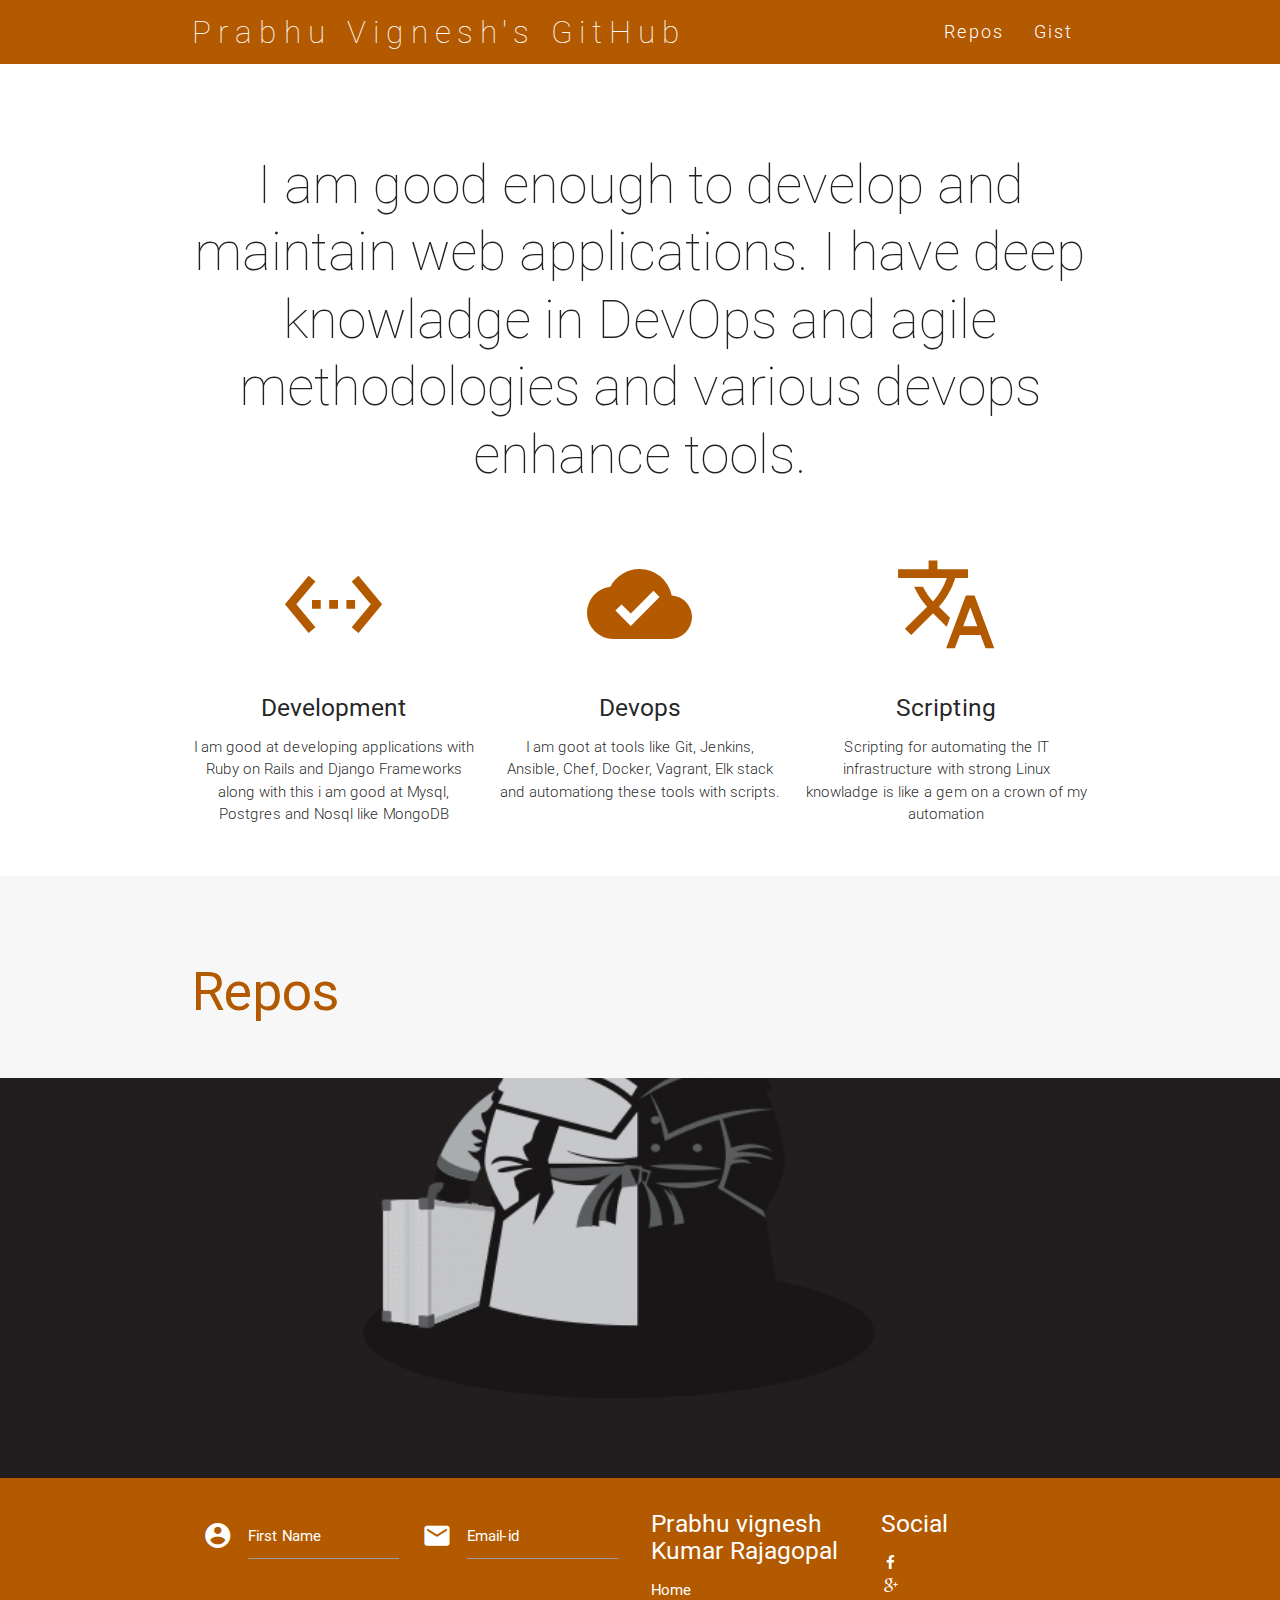
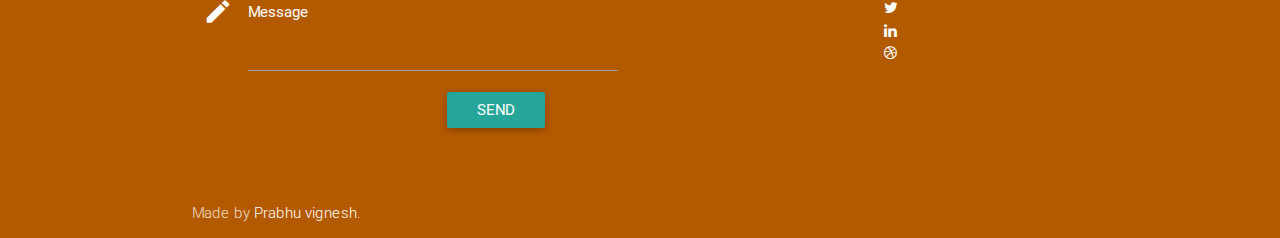
==== github_page/index.html @ 48b68d00 "Change in file : github" ====
<!DOCTYPE html>
<html>
<head>
    <meta http-equiv="Content-Type" content="text/html; charset=UTF-8"/>
    <meta name="viewport" content="width=device-width, initial-scale=1, maximum-scale=1.0, user-scalable=no"/>
    <meta name="theme-color" content="#2196F3">
    <title>Prabhu's Github</title>

    <!-- CSS  -->
    <link href="min/plugin-min.css" type="text/css" rel="stylesheet">
    <link href="min/custom-min.css" type="text/css" rel="stylesheet" >
</head>
<body id="top" class="scrollspy">

<!-- Pre Loader -->
<div id="loader-wrapper">
    <div id="loader"></div>
 
    <div class="loader-section section-left"></div>
    <div class="loader-section section-right"></div>
 
</div>

<!--Navigation-->
 <div class="navbar-fixed">
    <nav id="nav_f" class="default_color" role="navigation">
        <div class="container">
            <div class="nav-wrapper">
            <a href="#" id="logo-container" class="brand-logo">Prabhu Vignesh's GitHub</a>
                <ul class="right hide-on-med-and-down">
                    <li><a href="#intro">Repos</a></li>
                    <li><a href="#work">Gist</a></li>
                </ul>
                <ul id="nav-mobile" class="side-nav">
                    <li><a href="#intro">Repos</a></li>
                    <li><a href="#work">Gist</a></li>
                </ul>
            <a href="#" data-activates="nav-mobile" class="button-collapse"><i class="mdi-navigation-menu"></i></a>
            </div>
        </div>
    </nav>
</div>



<!--Intro and service-->
<div id="intro" class="section scrollspy">
    <div class="container">
        <div class="row">
            <div  class="col s12">
                <h2 class="center header text_h2">I am good enough to develop and maintain web applications. I have deep knowladge in DevOps and agile methodologies and various devops enhance tools. </h2>
            </div>

            <div  class="col s12 m4 l4">
                <div class="center promo promo-example">
                    <i class="mdi-action-settings-ethernet"></i>
                    <h5 class="promo-caption">Development</h5>
                    <p class="light center">I am good at developing applications with Ruby on Rails and Django Frameworks along with this i am good at Mysql, Postgres and Nosql like MongoDB</p>
                </div>
            </div>
            <div class="col s12 m4 l4">
                <div class="center promo promo-example">
                    <i class="mdi-file-cloud-done"></i>
                    <h5 class="promo-caption">Devops</h5>
                    <p class="light center">I am goot at tools like Git, Jenkins, Ansible, Chef, Docker, Vagrant, Elk stack and automationg these tools with scripts. </p>
                </div>
            </div>
            <div class="col s12 m4 l4">
                <div class="center promo promo-example">
                    <i class="mdi-action-translate"></i>
                    <h5 class="promo-caption">Scripting</h5>
                    <p class="light center">Scripting for automating the IT infrastructure with strong Linux knowladge is like a gem on a crown of my automation</p>
                </div>
            </div>
        </div>
    </div>
</div>

<!--Work-->
<div class="section scrollspy" id="work">
    <div class="container">
        <h2 class="header text_b">Repos </h2>
        <div class="row" id ="github_list">
          

     
        </div>
    </div>
</div>

<!--Parallax-->
<div class="parallax-container">
    <div class="parallax"><img src="img/parallax1.png"></div>
</div>

<!--Footer-->
<footer id="contact" class="page-footer default_color scrollspy">
    <div class="container">  
        <div class="row">
            <div class="col l6 s12">
                <form class="col s12" action="https://formspree.io/prabhu.vignesh1990@gmail.com" method="post">
                    <div class="row">
                        <div class="input-field col s6">
                            <i class="mdi-action-account-circle prefix white-text"></i>
                            <input id="icon_prefix" name="name" type="text" class="validate white-text">
                            <label for="icon_prefix" class="white-text">First Name</label>
                        </div>
                        <div class="input-field col s6">
                            <i class="mdi-communication-email prefix white-text"></i>
                            <input id="icon_email" name="_replyto" type="email" class="validate white-text">
                            <label for="icon_email" class="white-text">Email-id</label>
                        </div>
                        <input type="hidden" name="_subject" value="Web CV Submission" />
                        <div class="input-field col s12">
                            <i class="mdi-editor-mode-edit prefix white-text"></i>
                            <textarea id="icon_prefix2" name="message" class="materialize-textarea white-text"></textarea>
                            <label for="icon_prefix2" class="white-text">Message</label>
                        </div>
                        <div class="col offset-s7 s5">
                    <div id="success"></div>
                        <div class="row">
                            <div class="form-group col-xs-12">
                                 <input class="btn btn-success btn-lg" type="submit" value="Send">
                            </div>
                        </div>
                        </div>
                    </div>
                </form>
            </div>
            <div class="col l3 s12">
                <h5 class="white-text">Prabhu vignesh Kumar Rajagopal</h5>
                <ul>
                    <li><a class="white-text" href="http://prabhuvignesh.github.io/">Home</a></li>
                </ul>
            </div>
            <div class="col l3 s12">
                <h5 class="white-text">Social</h5>


<ul class="list-inline">
                            <li>
                                <a href="https://www.facebook.com/prabhuvignesh" class="white-text "><i class="fa fa-fw fa-facebook"></i></a>
                            </li>
                            <li>
                                <a href="https://plus.google.com/+PrabhuVigneshRajagopal" class="white-text"><i class="fa fa-fw fa-google-plus"></i></a>
                            </li>
                            <li>
                                <a href="https://twitter.com/PrabhuRajagopal" class="white-text"><i class="fa fa-fw fa-twitter"></i></a>
                            </li>
                            <li>
                                <a href="https://in.linkedin.com/in/prabhu-vignesh-kumar-rajagopal-02694a36" class="white-text"><i class="fa fa-fw fa-linkedin"></i></a>
                            </li>
                            <li>
                                <a href="#" class="white-text"><i class="fa fa-fw fa-dribbble"></i></a>
                            </li>
                        </ul>

            </div>
        </div>
    </div>
    <div class="footer-copyright default_color">
        <div class="container">
            Made by <a class="white-text" href="http://prabhuvignesh.github.io">Prabhu vignesh</a>.
        </div>
    </div>
</footer>


    <!--  Scripts-->
    <script src="min/plugin-min.js"></script>
    <script src="min/custom-min.js"></script>
    <script type="text/javascript">






$(document).ready(function(){
    $.ajax({ url: "https://api.github.com/users/prabhuvignesh/repos",
            success: function(data){
               $.each( data, function( key, value ) {
                    $("#github_list").append("<div class=\"col s16 m4 l4\"><div class=\"card\"><div class=\"card-image waves-effect waves-block waves-light\"><img class=\"activator\" src=\"img/project5.png\"></div><div class=\"card-content\"><span class=\"card-title activator grey-text text-darken-4\">"+value.name+" <i class=\"mdi-navigation-more-vert right\"></i></span><p><a href='"+value.html_url+"'>Project link</a></p></div><div class=\"card-reveal\"><span class=\"card-title grey-text text-darken-4\">"+value.name+" <i class=\"mdi-navigation-close right\"></i></span><p>"+value.description+"</p></div></div></div>");
                  console.log( key );
                });
            }});
});


    </script>

    </body>
</html>
---- github_page/min/custom-min.css ----
.default_color{background-color:#b35900 !important}.default_color_text{color:#b35900 !important}.icon-block{padding:0
15px}#intro,#work,#team{padding-top:4rem}#index-banner{min-height:632px;max-height:864px;position:relative;background-color:#b35900}#nav_f{box-shadow:none !important;-webkit-box-shadow:none !important}.text_h{padding:15% 0;font-size:6.0em;font-weight:100;color:white}.brand-logo{position:absolute;color:#fff;display:inline-block;font-size:2.1rem;font-style:normal;font-weight:100;padding:0;letter-spacing:7px}.text_h2{font-weight:100;margin-bottom:4%;line-height:4.5rem}.span_h2{font-weight:300;color:#b35900}.text_b{color:#b35900}.in{font-weight:400 !important;font-style:normal !important}.promo
i{color:#b35900;font-size:7rem;display:block}.card-content
a{color:#b35900}.card-content a:hover{color:#b35900}#work,#team{background:rgb(247,247,247)}.text_pink{color:#EF9A9A}nav ul
a{font-size:1.2rem;color:#FFF;letter-spacing:2px;display:block;font-weight:300;padding:0px
15px}.cd-headline.type .cd-words-wrapper{vertical-align:top;overflow:hidden}.cd-headline.type .cd-words-wrapper::after{content:'';position:absolute;right:0;top:50%;bottom:auto;-webkit-transform:translateY(-50%);-moz-transform:translateY(-50%);-ms-transform:translateY(-50%);-o-transform:translateY(-50%);transform:translateY(-50%);height:90%;width:1px;background-color:#aebcb9}.cd-headline.type .cd-words-wrapper.waiting::after{-webkit-animation:cd-pulse 1s infinite;-moz-animation:cd-pulse 1s infinite;animation:cd-pulse 1s infinite}.cd-headline.type .cd-words-wrapper.selected{background-color:#FFF}.cd-headline.type .cd-words-wrapper.selected::after{visibility:hidden}.cd-headline.type .cd-words-wrapper.selected
b{color:#b35900}.cd-headline.type
b{visibility:hidden}.cd-headline.type b.is-visible{visibility:visible}.cd-headline.type
i{position:absolute;visibility:hidden}.cd-headline.type
i.in{position:relative;visibility:visible}@-webkit-keyframes cd-pulse{0%{-webkit-transform:translateY(-50%) scale(1);opacity:1}40%{-webkit-transform:translateY(-50%) scale(0.9);opacity:0}100%{-webkit-transform:translateY(-50%) scale(0);opacity:0}}@-moz-keyframes cd-pulse{0%{-moz-transform:translateY(-50%) scale(1);opacity:1}40%{-moz-transform:translateY(-50%) scale(0.9);opacity:0}100%{-moz-transform:translateY(-50%) scale(0);opacity:0}}@keyframes cd-pulse{0%{-webkit-transform:translateY(-50%) scale(1);-moz-transform:translateY(-50%) scale(1);-ms-transform:translateY(-50%) scale(1);-o-transform:translateY(-50%) scale(1);transform:translateY(-50%) scale(1);opacity:1}40%{-webkit-transform:translateY(-50%) scale(0.9);-moz-transform:translateY(-50%) scale(0.9);-ms-transform:translateY(-50%) scale(0.9);-o-transform:translateY(-50%) scale(0.9);transform:translateY(-50%) scale(0.9);opacity:0}100%{-webkit-transform:translateY(-50%) scale(0);-moz-transform:translateY(-50%) scale(0);-ms-transform:translateY(-50%) scale(0);-o-transform:translateY(-50%) scale(0);transform:translateY(-50%) scale(0);opacity:0}}#preloader{position:fixed;top:0;left:0;right:0;bottom:0;background-color:#fff;z-index:1200}#status{width:200px;height:200px;position:absolute;left:50%;top:50%;background-image:url(/img/status.gif);background-repeat:no-repeat;background-position:center;margin:-100px 0 0 -100px}@media only screen and (max-width: 480px){.text_h{padding:4% 0;font-size:5em;font-weight:100;color:white}}input,textarea{border-bottom:1px solid #fff}nav a.button-collapse{left:-25px}.card-avatar .waves-effect{text-align:center;margin-top:20px}.card-avatar
img{height:150px;width:150px;border-radius:75px}.card-avatar .card-content{text-align:center}.card .card-content
p{margin:15px
0px}.card-avatar .card-content
i{font-size:1.5rem}.card-avatar .card-content .card-title{line-height:30px !important}.parallax-container{max-height:400px}footer.page-footer{margin-top:0px !important}
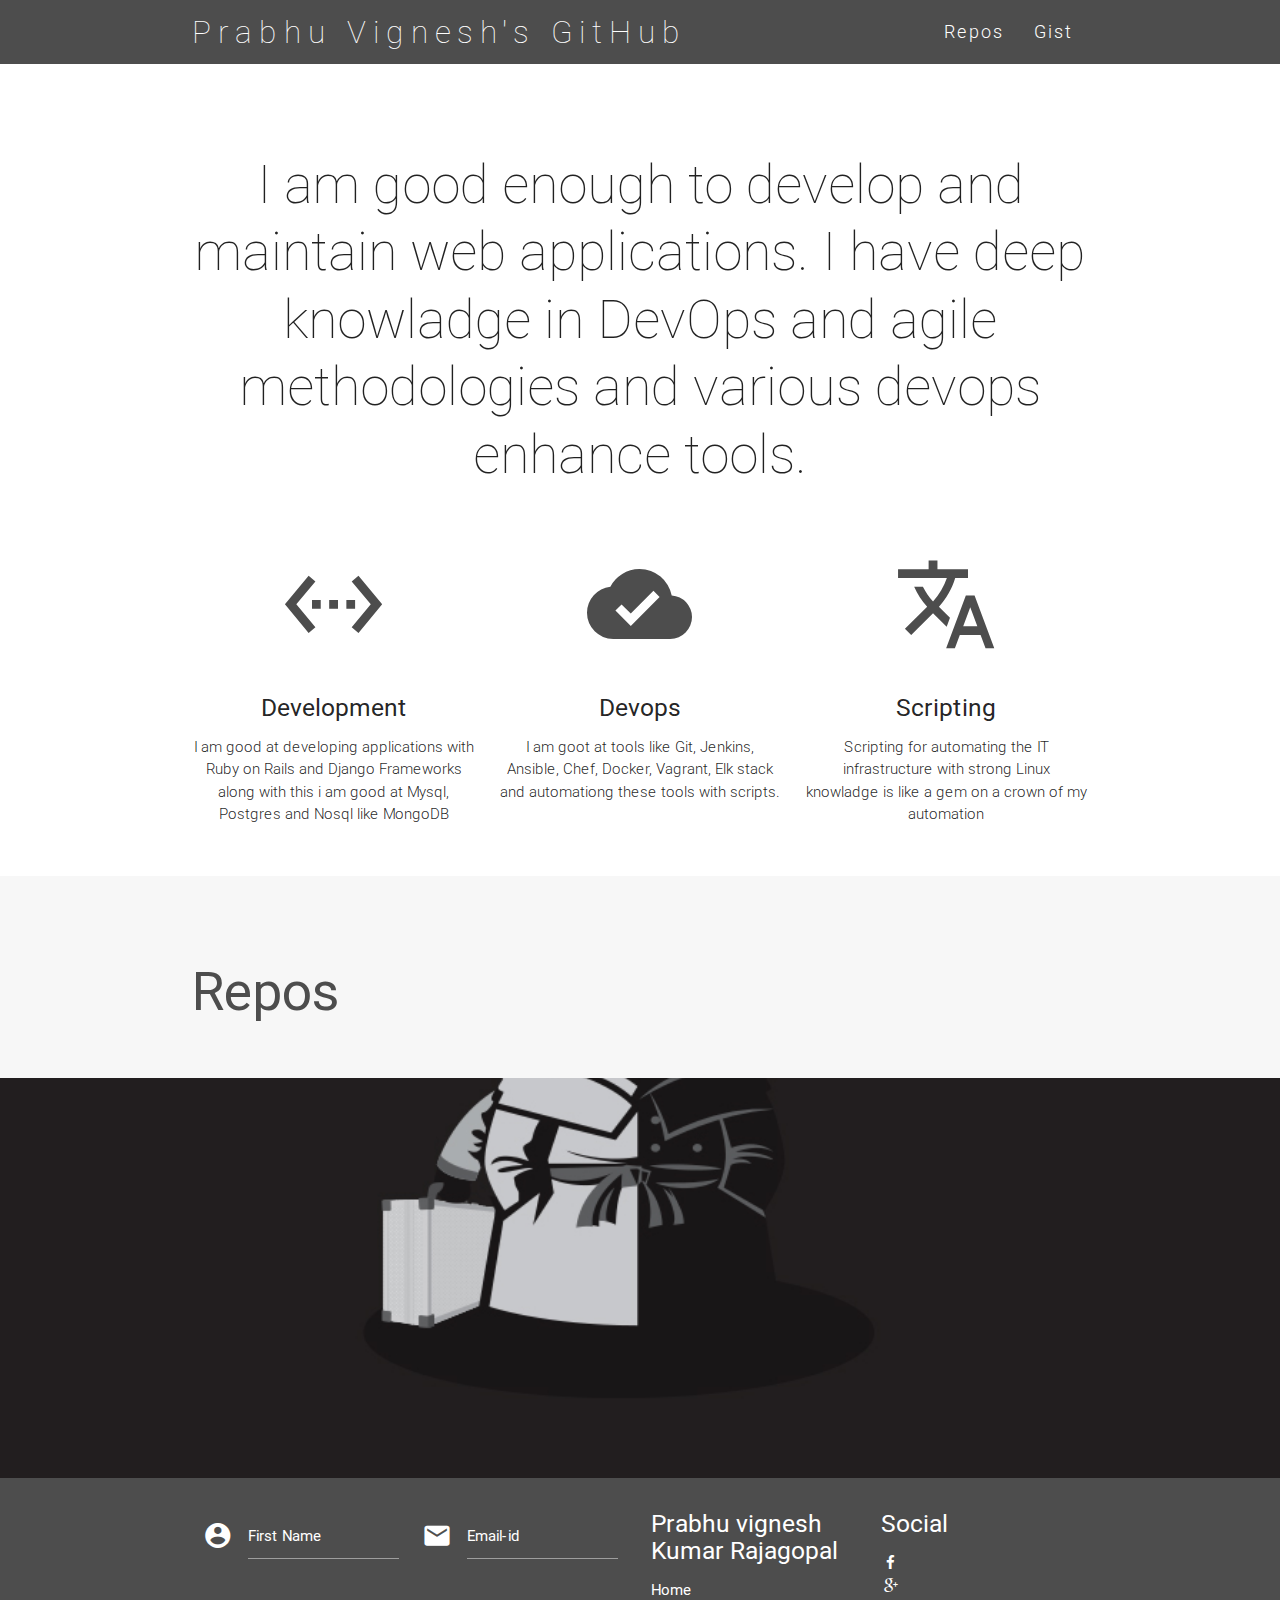
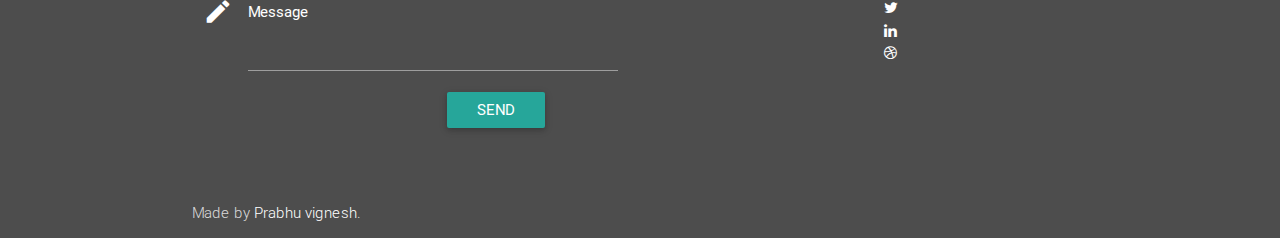
==== commit 9b055c49: "Design change in github page" ====
--- a/github_page/index.html
+++ b/github_page/index.html
@@ -180,8 +180,12 @@
     $.ajax({ url: "https://api.github.com/users/prabhuvignesh/repos",
             success: function(data){
                $.each( data, function( key, value ) {
-                    $("#github_list").append("<div class=\"col s16 m4 l4\"><div class=\"card\"><div class=\"card-image waves-effect waves-block waves-light\"><img class=\"activator\" src=\"img/project5.png\"></div><div class=\"card-content\"><span class=\"card-title activator grey-text text-darken-4\">"+value.name+" <i class=\"mdi-navigation-more-vert right\"></i></span><p><a href='"+value.html_url+"'>Project link</a></p></div><div class=\"card-reveal\"><span class=\"card-title grey-text text-darken-4\">"+value.name+" <i class=\"mdi-navigation-close right\"></i></span><p>"+value.description+"</p></div></div></div>");
+<<<<<<< Updated upstream
+                    $("#github_list").append("<div class=\"col s16 m4 l4\"><div class=\"card\"><div class=\"card-image waves-effect waves-block waves-light\"><img class=\"activator\" src=\"img/project5.png\"></div><div class=\"card-content\"><span class=\"card-title activator grey-text text-darken-4\">"+value.name+" <i class=\"mdi-navigation-more-vert right\"></i></span><p><a target=\"_blank\" href='"+value.html_url+"'>Repo Link</a></p></div><div class=\"card-reveal\"><span class=\"card-title grey-text text-darken-4\">"+value.name+" <i class=\"mdi-navigation-close right\"></i></span><p>"+value.description+"</p></div></div></div>");
+=======
+                    $("#github_list").append("<div class=\"col s16 m4 l4\"><div class=\"card\"><div class=\"card-image waves-effect waves-block waves-light\"><img class=\"activator\" src=\"img/project5.png\"></div><div class=\"card-content\"><span class=\"card-title activator grey-text text-darken-4\" style=\"width: auto;height: 210px;overflow-x: scroll;overflow-y: hidden;white-space: nowrap;\">"+value.name+" <i class=\"mdi-navigation-more-vert right\"></i></span><p><a href='"+value.html_url+"'>Project link</a></p></div><div class=\"card-reveal\"><span class=\"card-title grey-text text-darken-4\">"+value.name+" <i class=\"mdi-navigation-close right\"></i></span><p>"+value.description+"</p></div></div></div>");
                   console.log( key );
+>>>>>>> Stashed changes
                 });
             }});
 });
--- a/github_page/min/custom-min.css
+++ b/github_page/min/custom-min.css
@@ -1,10 +1,10 @@
-.default_color{background-color:#b35900 !important}.default_color_text{color:#b35900 !important}.icon-block{padding:0
-15px}#intro,#work,#team{padding-top:4rem}#index-banner{min-height:632px;max-height:864px;position:relative;background-color:#b35900}#nav_f{box-shadow:none !important;-webkit-box-shadow:none !important}.text_h{padding:15% 0;font-size:6.0em;font-weight:100;color:white}.brand-logo{position:absolute;color:#fff;display:inline-block;font-size:2.1rem;font-style:normal;font-weight:100;padding:0;letter-spacing:7px}.text_h2{font-weight:100;margin-bottom:4%;line-height:4.5rem}.span_h2{font-weight:300;color:#b35900}.text_b{color:#b35900}.in{font-weight:400 !important;font-style:normal !important}.promo
-i{color:#b35900;font-size:7rem;display:block}.card-content
-a{color:#b35900}.card-content a:hover{color:#b35900}#work,#team{background:rgb(247,247,247)}.text_pink{color:#EF9A9A}nav ul
+.default_color{background-color:#4d4d4d !important}.default_color_text{color:#4d4d4d !important}.icon-block{padding:0
+15px}#intro,#work,#team{padding-top:4rem}#index-banner{min-height:632px;max-height:864px;position:relative;background-color:#4d4d4d}#nav_f{box-shadow:none !important;-webkit-box-shadow:none !important}.text_h{padding:15% 0;font-size:6.0em;font-weight:100;color:white}.brand-logo{position:absolute;color:#fff;display:inline-block;font-size:2.1rem;font-style:normal;font-weight:100;padding:0;letter-spacing:7px}.text_h2{font-weight:100;margin-bottom:4%;line-height:4.5rem}.span_h2{font-weight:300;color:#4d4d4d}.text_b{color:#4d4d4d}.in{font-weight:400 !important;font-style:normal !important}.promo
+i{color:#4d4d4d;font-size:7rem;display:block}.card-content
+a{color:#4d4d4d}.card-content a:hover{color:#4d4d4d}#work,#team{background:rgb(247,247,247)}.text_pink{color:#EF9A9A}nav ul
 a{font-size:1.2rem;color:#FFF;letter-spacing:2px;display:block;font-weight:300;padding:0px
 15px}.cd-headline.type .cd-words-wrapper{vertical-align:top;overflow:hidden}.cd-headline.type .cd-words-wrapper::after{content:'';position:absolute;right:0;top:50%;bottom:auto;-webkit-transform:translateY(-50%);-moz-transform:translateY(-50%);-ms-transform:translateY(-50%);-o-transform:translateY(-50%);transform:translateY(-50%);height:90%;width:1px;background-color:#aebcb9}.cd-headline.type .cd-words-wrapper.waiting::after{-webkit-animation:cd-pulse 1s infinite;-moz-animation:cd-pulse 1s infinite;animation:cd-pulse 1s infinite}.cd-headline.type .cd-words-wrapper.selected{background-color:#FFF}.cd-headline.type .cd-words-wrapper.selected::after{visibility:hidden}.cd-headline.type .cd-words-wrapper.selected
-b{color:#b35900}.cd-headline.type
+b{color:#4d4d4d}.cd-headline.type
 b{visibility:hidden}.cd-headline.type b.is-visible{visibility:visible}.cd-headline.type
 i{position:absolute;visibility:hidden}.cd-headline.type
 i.in{position:relative;visibility:visible}@-webkit-keyframes cd-pulse{0%{-webkit-transform:translateY(-50%) scale(1);opacity:1}40%{-webkit-transform:translateY(-50%) scale(0.9);opacity:0}100%{-webkit-transform:translateY(-50%) scale(0);opacity:0}}@-moz-keyframes cd-pulse{0%{-moz-transform:translateY(-50%) scale(1);opacity:1}40%{-moz-transform:translateY(-50%) scale(0.9);opacity:0}100%{-moz-transform:translateY(-50%) scale(0);opacity:0}}@keyframes cd-pulse{0%{-webkit-transform:translateY(-50%) scale(1);-moz-transform:translateY(-50%) scale(1);-ms-transform:translateY(-50%) scale(1);-o-transform:translateY(-50%) scale(1);transform:translateY(-50%) scale(1);opacity:1}40%{-webkit-transform:translateY(-50%) scale(0.9);-moz-transform:translateY(-50%) scale(0.9);-ms-transform:translateY(-50%) scale(0.9);-o-transform:translateY(-50%) scale(0.9);transform:translateY(-50%) scale(0.9);opacity:0}100%{-webkit-transform:translateY(-50%) scale(0);-moz-transform:translateY(-50%) scale(0);-ms-transform:translateY(-50%) scale(0);-o-transform:translateY(-50%) scale(0);transform:translateY(-50%) scale(0);opacity:0}}#preloader{position:fixed;top:0;left:0;right:0;bottom:0;background-color:#fff;z-index:1200}#status{width:200px;height:200px;position:absolute;left:50%;top:50%;background-image:url(/img/status.gif);background-repeat:no-repeat;background-position:center;margin:-100px 0 0 -100px}@media only screen and (max-width: 480px){.text_h{padding:4% 0;font-size:5em;font-weight:100;color:white}}input,textarea{border-bottom:1px solid #fff}nav a.button-collapse{left:-25px}.card-avatar .waves-effect{text-align:center;margin-top:20px}.card-avatar
